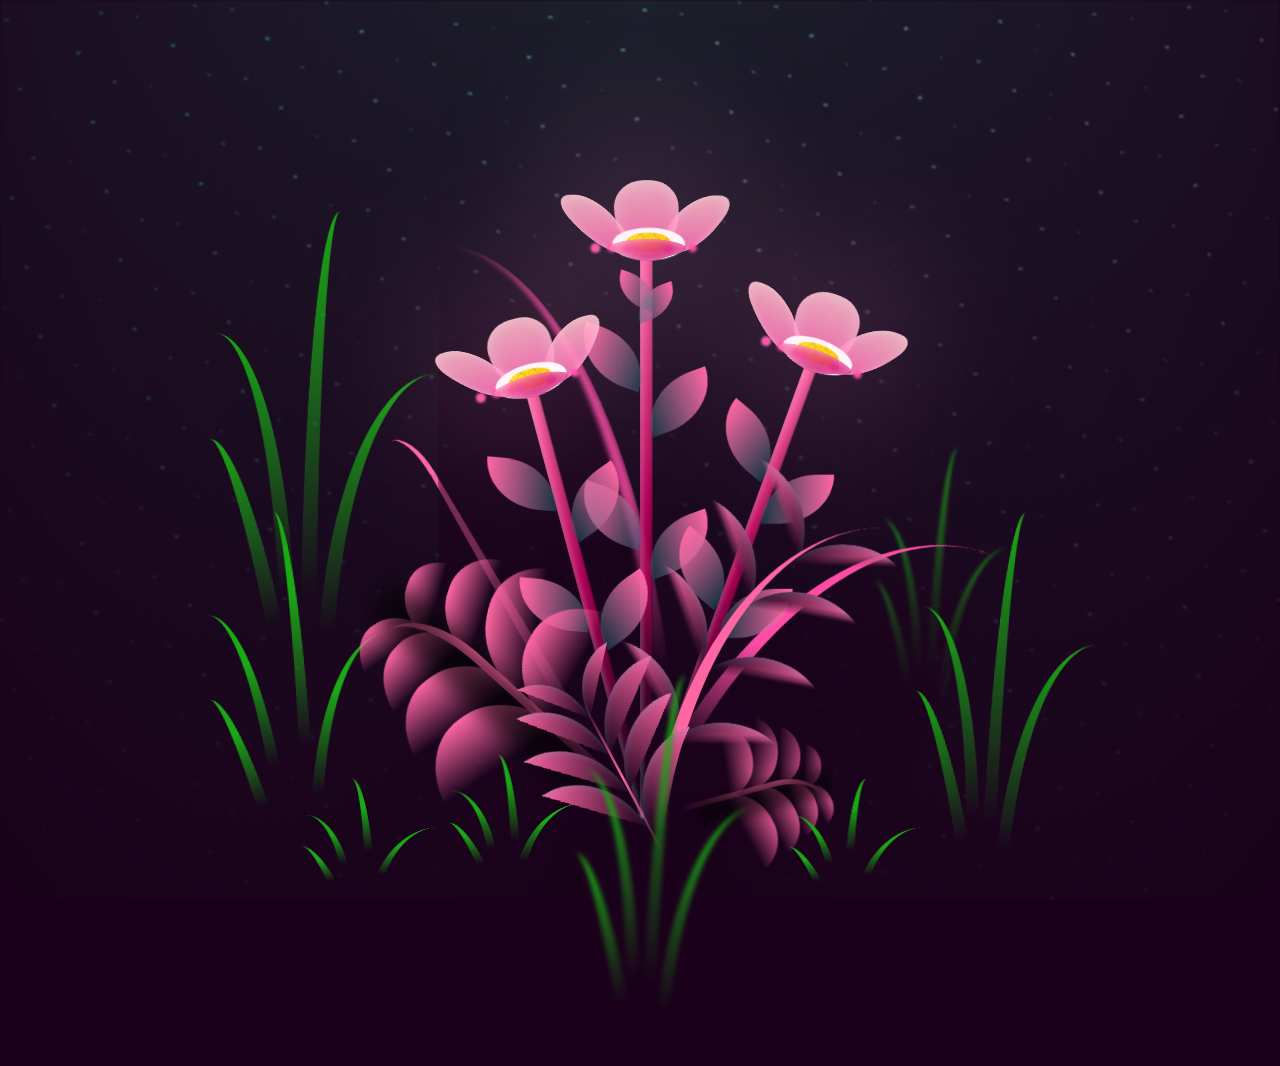
==== nextPage.html @ 5f05657f "Create nextPage.html" ====
<!DOCTYPE html>
<html lang="en">

  <head>
    <meta charset="UTF-8">
    <title>CSS Blossoming Flowers at Magical Night </title>
    <link rel="stylesheet" href="./style.css">

  </head>
    
  <body>

<body class="not-loaded">
  <div class="night"></div>
  <div class="flowers">
    <div class="flower flower--1">
      <div class="flower__leafs flower__leafs--1">
        <div class="flower__leaf flower__leaf--1"></div>
        <div class="flower__leaf flower__leaf--2"></div>
        <div class="flower__leaf flower__leaf--3"></div>
        <div class="flower__leaf flower__leaf--4"></div>
        <div class="flower__white-circle"></div>

        <div class="flower__light flower__light--1"></div>
        <div class="flower__light flower__light--2"></div>
        <div class="flower__light flower__light--3"></div>
        <div class="flower__light flower__light--4"></div>
        <div class="flower__light flower__light--5"></div>
        <div class="flower__light flower__light--6"></div>
        <div class="flower__light flower__light--7"></div>
        <div class="flower__light flower__light--8"></div>

      </div>
      <div class="flower__line">
        <div class="flower__line__leaf flower__line__leaf--1"></div>
        <div class="flower__line__leaf flower__line__leaf--2"></div>
        <div class="flower__line__leaf flower__line__leaf--3"></div>
        <div class="flower__line__leaf flower__line__leaf--4"></div>
        <div class="flower__line__leaf flower__line__leaf--5"></div>
        <div class="flower__line__leaf flower__line__leaf--6"></div>
      </div>
    </div>

    <div class="flower flower--2">
      <div class="flower__leafs flower__leafs--2">
        <div class="flower__leaf flower__leaf--1"></div>
        <div class="flower__leaf flower__leaf--2"></div>
        <div class="flower__leaf flower__leaf--3"></div>
        <div class="flower__leaf flower__leaf--4"></div>
        <div class="flower__white-circle"></div>

        <div class="flower__light flower__light--1"></div>
        <div class="flower__light flower__light--2"></div>
        <div class="flower__light flower__light--3"></div>
        <div class="flower__light flower__light--4"></div>
        <div class="flower__light flower__light--5"></div>
        <div class="flower__light flower__light--6"></div>
        <div class="flower__light flower__light--7"></div>
        <div class="flower__light flower__light--8"></div>

      </div>
      <div class="flower__line">
        <div class="flower__line__leaf flower__line__leaf--1"></div>
        <div class="flower__line__leaf flower__line__leaf--2"></div>
        <div class="flower__line__leaf flower__line__leaf--3"></div>
        <div class="flower__line__leaf flower__line__leaf--4"></div>
      </div>
    </div>

    <div class="flower flower--3">
      <div class="flower__leafs flower__leafs--3">
        <div class="flower__leaf flower__leaf--1"></div>
        <div class="flower__leaf flower__leaf--2"></div>
        <div class="flower__leaf flower__leaf--3"></div>
        <div class="flower__leaf flower__leaf--4"></div>
        <div class="flower__white-circle"></div>

        <div class="flower__light flower__light--1"></div>
        <div class="flower__light flower__light--2"></div>
        <div class="flower__light flower__light--3"></div>
        <div class="flower__light flower__light--4"></div>
        <div class="flower__light flower__light--5"></div>
        <div class="flower__light flower__light--6"></div>
        <div class="flower__light flower__light--7"></div>
        <div class="flower__light flower__light--8"></div>

      </div>
      <div class="flower__line">
        <div class="flower__line__leaf flower__line__leaf--1"></div>
        <div class="flower__line__leaf flower__line__leaf--2"></div>
        <div class="flower__line__leaf flower__line__leaf--3"></div>
        <div class="flower__line__leaf flower__line__leaf--4"></div>
      </div>
    </div>

    <div class="grow-ans" style="--d:1.2s">
      <div class="flower__g-long">
        <div class="flower__g-long__top"></div>
        <div class="flower__g-long__bottom"></div>
      </div>
    </div>

    <div class="growing-grass">
      <div class="flower__grass flower__grass--1">
        <div class="flower__grass--top"></div>
        <div class="flower__grass--bottom"></div>
        <div class="flower__grass__leaf flower__grass__leaf--1"></div>
        <div class="flower__grass__leaf flower__grass__leaf--2"></div>
        <div class="flower__grass__leaf flower__grass__leaf--3"></div>
        <div class="flower__grass__leaf flower__grass__leaf--4"></div>
        <div class="flower__grass__leaf flower__grass__leaf--5"></div>
        <div class="flower__grass__leaf flower__grass__leaf--6"></div>
        <div class="flower__grass__leaf flower__grass__leaf--7"></div>
        <div class="flower__grass__leaf flower__grass__leaf--8"></div>
        <div class="flower__grass__overlay"></div>
      </div>
    </div>

    <div class="growing-grass">
      <div class="flower__grass flower__grass--2">
        <div class="flower__grass--top"></div>
        <div class="flower__grass--bottom"></div>
        <div class="flower__grass__leaf flower__grass__leaf--1"></div>
        <div class="flower__grass__leaf flower__grass__leaf--2"></div>
        <div class="flower__grass__leaf flower__grass__leaf--3"></div>
        <div class="flower__grass__leaf flower__grass__leaf--4"></div>
        <div class="flower__grass__leaf flower__grass__leaf--5"></div>
        <div class="flower__grass__leaf flower__grass__leaf--6"></div>
        <div class="flower__grass__leaf flower__grass__leaf--7"></div>
        <div class="flower__grass__leaf flower__grass__leaf--8"></div>
        <div class="flower__grass__overlay"></div>
      </div>
    </div>

    <div class="grow-ans" style="--d:2.4s">
      <div class="flower__g-right flower__g-right--1">
        <div class="leaf"></div>
      </div>
    </div>

    <div class="grow-ans" style="--d:2.8s">
      <div class="flower__g-right flower__g-right--2">
        <div class="leaf"></div>
      </div>
    </div>

    <div class="grow-ans" style="--d:2.8s">
      <div class="flower__g-front">
        <div class="flower__g-front__leaf-wrapper flower__g-front__leaf-wrapper--1">
          <div class="flower__g-front__leaf"></div>
        </div>
        <div class="flower__g-front__leaf-wrapper flower__g-front__leaf-wrapper--2">
          <div class="flower__g-front__leaf"></div>
        </div>
        <div class="flower__g-front__leaf-wrapper flower__g-front__leaf-wrapper--3">
          <div class="flower__g-front__leaf"></div>
        </div>
        <div class="flower__g-front__leaf-wrapper flower__g-front__leaf-wrapper--4">
          <div class="flower__g-front__leaf"></div>
        </div>
        <div class="flower__g-front__leaf-wrapper flower__g-front__leaf-wrapper--5">
          <div class="flower__g-front__leaf"></div>
        </div>
        <div class="flower__g-front__leaf-wrapper flower__g-front__leaf-wrapper--6">
          <div class="flower__g-front__leaf"></div>
        </div>
        <div class="flower__g-front__leaf-wrapper flower__g-front__leaf-wrapper--7">
          <div class="flower__g-front__leaf"></div>
        </div>
        <div class="flower__g-front__leaf-wrapper flower__g-front__leaf-wrapper--8">
          <div class="flower__g-front__leaf"></div>
        </div>
        <div class="flower__g-front__line"></div>
      </div>
    </div>

    <div class="grow-ans" style="--d:3.2s">
      <div class="flower__g-fr">
        <div class="leaf"></div>
        <div class="flower__g-fr__leaf flower__g-fr__leaf--1"></div>
        <div class="flower__g-fr__leaf flower__g-fr__leaf--2"></div>
        <div class="flower__g-fr__leaf flower__g-fr__leaf--3"></div>
        <div class="flower__g-fr__leaf flower__g-fr__leaf--4"></div>
        <div class="flower__g-fr__leaf flower__g-fr__leaf--5"></div>
        <div class="flower__g-fr__leaf flower__g-fr__leaf--6"></div>
        <div class="flower__g-fr__leaf flower__g-fr__leaf--7"></div>
        <div class="flower__g-fr__leaf flower__g-fr__leaf--8"></div>
      </div>
    </div>

    <div class="long-g long-g--0">
      <div class="grow-ans" style="--d:3s">
        <div class="leaf leaf--0"></div>
      </div>
      <div class="grow-ans" style="--d:2.2s">
        <div class="leaf leaf--1"></div>
      </div>
      <div class="grow-ans" style="--d:3.4s">
        <div class="leaf leaf--2"></div>
      </div>
      <div class="grow-ans" style="--d:3.6s">
        <div class="leaf leaf--3"></div>
      </div>
    </div>

    <div class="long-g long-g--1">
      <div class="grow-ans" style="--d:3.6s">
        <div class="leaf leaf--0"></div>
      </div>
      <div class="grow-ans" style="--d:3.8s">
        <div class="leaf leaf--1"></div>
      </div>
      <div class="grow-ans" style="--d:4s">
        <div class="leaf leaf--2"></div>
      </div>
      <div class="grow-ans" style="--d:4.2s">
        <div class="leaf leaf--3"></div>
      </div>
    </div>

    <div class="long-g long-g--2">
      <div class="grow-ans" style="--d:4s">
        <div class="leaf leaf--0"></div>
      </div>
      <div class="grow-ans" style="--d:4.2s">
        <div class="leaf leaf--1"></div>
      </div>
      <div class="grow-ans" style="--d:4.4s">
        <div class="leaf leaf--2"></div>
      </div>
      <div class="grow-ans" style="--d:4.6s">
        <div class="leaf leaf--3"></div>
      </div>
    </div>

    <div class="long-g long-g--3">
      <div class="grow-ans" style="--d:4s">
        <div class="leaf leaf--0"></div>
      </div>
      <div class="grow-ans" style="--d:4.2s">
        <div class="leaf leaf--1"></div>
      </div>
      <div class="grow-ans" style="--d:3s">
        <div class="leaf leaf--2"></div>
      </div>
      <div class="grow-ans" style="--d:3.6s">
        <div class="leaf leaf--3"></div>
      </div>
    </div>

    <div class="long-g long-g--4">
      <div class="grow-ans" style="--d:4s">
        <div class="leaf leaf--0"></div>
      </div>
      <div class="grow-ans" style="--d:4.2s">
        <div class="leaf leaf--1"></div>
      </div>
      <div class="grow-ans" style="--d:3s">
        <div class="leaf leaf--2"></div>
      </div>
      <div class="grow-ans" style="--d:3.6s">
        <div class="leaf leaf--3"></div>
      </div>
    </div>

    <div class="long-g long-g--5">
      <div class="grow-ans" style="--d:4s">
        <div class="leaf leaf--0"></div>
      </div>
      <div class="grow-ans" style="--d:4.2s">
        <div class="leaf leaf--1"></div>
      </div>
      <div class="grow-ans" style="--d:3s">
        <div class="leaf leaf--2"></div>
      </div>
      <div class="grow-ans" style="--d:3.6s">
        <div class="leaf leaf--3"></div>
      </div>
    </div>

    <div class="long-g long-g--6">
      <div class="grow-ans" style="--d:4.2s">
        <div class="leaf leaf--0"></div>
      </div>
      <div class="grow-ans" style="--d:4.4s">
        <div class="leaf leaf--1"></div>
      </div>
      <div class="grow-ans" style="--d:4.6s">
        <div class="leaf leaf--2"></div>
      </div>
      <div class="grow-ans" style="--d:4.8s">
        <div class="leaf leaf--3"></div>
      </div>
    </div>

    <div class="long-g long-g--7">
      <div class="grow-ans" style="--d:3s">
        <div class="leaf leaf--0"></div>
      </div>
      <div class="grow-ans" style="--d:3.2s">
        <div class="leaf leaf--1"></div>
      </div>
      <div class="grow-ans" style="--d:3.5s">
        <div class="leaf leaf--2"></div>
      </div>
      <div class="grow-ans" style="--d:3.6s">
        <div class="leaf leaf--3"></div>
      </div>
    </div>
  </div>
</body>
    <script  src="./script.js"></script>

  </body>
  
</html>
---- style.css ----
*,
*::after,
*::before {
  padding: 0;
  margin: 0;
  box-sizing: border-box;
}

:root {
  --dark-color: #1a001a;
}

body {
  display: flex;
  align-items: flex-end;
  justify-content: center;
  min-height: 100vh;
  background-color: var(--dark-color);
  overflow: hidden;
  perspective: 1000px;
}

.night {
  position: fixed;
  left: 50%;
  top: 0;
  transform: translateX(-50%);
  width: 100%;
  height: 100%;
  filter: blur(0.1vmin);
  background-image: radial-gradient(ellipse at top, transparent 0%, var(--dark-color)), radial-gradient(ellipse at bottom, var(--dark-color), rgba(145, 233, 255, 0.2)), repeating-linear-gradient(220deg, black 0px, black 19px, transparent 19px, transparent 22px), repeating-linear-gradient(189deg, black 0px, black 19px, transparent 19px, transparent 22px), repeating-linear-gradient(148deg, black 0px, black 19px, transparent 19px, transparent 22px), linear-gradient(90deg, #00fffa, #f0f0f0);
}

.flowers {
  position: relative;
  transform: scale(0.9);
}

.flower {
  position: absolute;
  bottom: 10vmin;
  transform-origin: bottom center;
  z-index: 10;
  --fl-speed: 0.8s;
}
.flower--1 {
  animation: moving-flower-1 4s linear infinite;
}
.flower--1 .flower__line {
  height: 70vmin;
  animation-delay: 0.3s;
}
.flower--1 .flower__line__leaf--1 {
  animation: blooming-leaf-right var(--fl-speed) 1.6s backwards;
}
.flower--1 .flower__line__leaf--2 {
  animation: blooming-leaf-right var(--fl-speed) 1.4s backwards;
}
.flower--1 .flower__line__leaf--3 {
  animation: blooming-leaf-left var(--fl-speed) 1.2s backwards;
}
.flower--1 .flower__line__leaf--4 {
  animation: blooming-leaf-left var(--fl-speed) 1s backwards;
}
.flower--1 .flower__line__leaf--5 {
  animation: blooming-leaf-right var(--fl-speed) 1.8s backwards;
}
.flower--1 .flower__line__leaf--6 {
  animation: blooming-leaf-left var(--fl-speed) 2s backwards;
}
.flower--2 {
  left: 50%;
  transform: rotate(20deg);
  animation: moving-flower-2 4s linear infinite;
}
.flower--2 .flower__line {
  height: 60vmin;
  animation-delay: 0.6s;
}
.flower--2 .flower__line__leaf--1 {
  animation: blooming-leaf-right var(--fl-speed) 1.9s backwards;
}
.flower--2 .flower__line__leaf--2 {
  animation: blooming-leaf-right var(--fl-speed) 1.7s backwards;
}
.flower--2 .flower__line__leaf--3 {
  animation: blooming-leaf-left var(--fl-speed) 1.5s backwards;
}
.flower--2 .flower__line__leaf--4 {
  animation: blooming-leaf-left var(--fl-speed) 1.3s backwards;
}
.flower--3 {
  left: 50%;
  transform: rotate(-15deg);
  animation: moving-flower-3 4s linear infinite;
}
.flower--3 .flower__line {
  animation-delay: 0.9s;
}
.flower--3 .flower__line__leaf--1 {
  animation: blooming-leaf-right var(--fl-speed) 2.5s backwards;
}
.flower--3 .flower__line__leaf--2 {
  animation: blooming-leaf-right var(--fl-speed) 2.3s backwards;
}
.flower--3 .flower__line__leaf--3 {
  animation: blooming-leaf-left var(--fl-speed) 2.1s backwards;
}
.flower--3 .flower__line__leaf--4 {
  animation: blooming-leaf-left var(--fl-speed) 1.9s backwards;
}
.flower__leafs {
  position: relative;
  animation: blooming-flower 2s backwards;
}
.flower__leafs--1 {
  animation-delay: 1.1s;
}
.flower__leafs--2 {
  animation-delay: 1.4s;
}
.flower__leafs--3 {
  animation-delay: 1.7s;
}
.flower__leafs::after {
  content: "";
  position: absolute;
  left: 0;
  top: 0;
  transform: translate(-50%, -100%);
  width: 8vmin;
  height: 8vmin;
   background-color: #ff99cc;
  filter: blur(10vmin);
}
.flower__leaf {
  position: absolute;
  bottom: 0;
  left: 50%;
  width: 8vmin;
  height: 11vmin;
  border-radius: 51% 49% 47% 53%/44% 45% 55% 69%;
  background-color: #ffb6c1;
  background-image: linear-gradient(to top, #ff69b4, #ffc0cb);
  transform-origin: bottom center;
  opacity: 0.9;
  box-shadow: inset 0 0 2vmin rgba(255, 255, 255, 0.5);
}
.flower__leaf--1 {
  transform: translate(-10%, 1%) rotateY(40deg) rotateX(-50deg);
}
.flower__leaf--2 {
  transform: translate(-50%, -4%) rotateX(40deg);
}
.flower__leaf--3 {
  transform: translate(-90%, 0%) rotateY(45deg) rotateX(50deg);
}
.flower__leaf--4 {
  width: 8vmin;
  height: 8vmin;
  transform-origin: bottom left;
  border-radius: 4vmin 10vmin 4vmin 4vmin;
  transform: translate(0%, 18%) rotateX(70deg) rotate(-43deg);
  background-image: linear-gradient(to top, #cc0066, #ff66a3);
  z-index: 1;
  opacity: 0.8;
}
.flower__white-circle {
  position: absolute;
  left: -3.5vmin;
  top: -3vmin;
  width: 9vmin;
  height: 4vmin;
  border-radius: 50%;
  background-color: #fff;
}
.flower__white-circle::after {
  content: "";
  position: absolute;
  left: 50%;
  top: 45%;
  transform: translate(-50%, -50%);
  width: 60%;
  height: 60%;
  border-radius: inherit;
  background-image: repeating-linear-gradient(135deg, rgba(0, 0, 0, 0.03) 0px, rgba(0, 0, 0, 0.03) 1px, transparent 1px, transparent 12px), repeating-linear-gradient(45deg, rgba(0, 0, 0, 0.03) 0px, rgba(0, 0, 0, 0.03) 1px, transparent 1px, transparent 12px), repeating-linear-gradient(67.5deg, rgba(0, 0, 0, 0.03) 0px, rgba(0, 0, 0, 0.03) 1px, transparent 1px, transparent 12px), repeating-linear-gradient(135deg, rgba(0, 0, 0, 0.03) 0px, rgba(0, 0, 0, 0.03) 1px, transparent 1px, transparent 12px), repeating-linear-gradient(45deg, rgba(0, 0, 0, 0.03) 0px, rgba(0, 0, 0, 0.03) 1px, transparent 1px, transparent 12px), repeating-linear-gradient(112.5deg, rgba(0, 0, 0, 0.03) 0px, rgba(0, 0, 0, 0.03) 1px, transparent 1px, transparent 12px), repeating-linear-gradient(112.5deg, rgba(0, 0, 0, 0.03) 0px, rgba(0, 0, 0, 0.03) 1px, transparent 1px, transparent 12px), repeating-linear-gradient(45deg, rgba(0, 0, 0, 0.03) 0px, rgba(0, 0, 0, 0.03) 1px, transparent 1px, transparent 12px), repeating-linear-gradient(22.5deg, rgba(0, 0, 0, 0.03) 0px, rgba(0, 0, 0, 0.03) 1px, transparent 1px, transparent 12px), repeating-linear-gradient(45deg, rgba(0, 0, 0, 0.03) 0px, rgba(0, 0, 0, 0.03) 1px, transparent 1px, transparent 12px), repeating-linear-gradient(22.5deg, rgba(0, 0, 0, 0.03) 0px, rgba(0, 0, 0, 0.03) 1px, transparent 1px, transparent 12px), repeating-linear-gradient(135deg, rgba(0, 0, 0, 0.03) 0px, rgba(0, 0, 0, 0.03) 1px, transparent 1px, transparent 12px), repeating-linear-gradient(157.5deg, rgba(0, 0, 0, 0.03) 0px, rgba(0, 0, 0, 0.03) 1px, transparent 1px, transparent 12px), repeating-linear-gradient(67.5deg, rgba(0, 0, 0, 0.03) 0px, rgba(0, 0, 0, 0.03) 1px, transparent 1px, transparent 12px), repeating-linear-gradient(67.5deg, rgba(0, 0, 0, 0.03) 0px, rgba(0, 0, 0, 0.03) 1px, transparent 1px, transparent 12px), linear-gradient(90deg, #ffeb12, #ffce00);
}
.flower__line {
  height: 55vmin;
  width: 1.5vmin;
  background-image: linear-gradient(to left, rgba(0, 0, 0, 0.2), transparent, rgba(255, 255, 255, 0.2)), linear-gradient(to top, transparent 10%, #b30059, #ff66a3);
  box-shadow: inset 0 0 2px rgba(0, 0, 0, 0.5);
  animation: grow-flower-tree 4s backwards;
}
.flower__line__leaf {
  --w: 7vmin;
  --h: calc(var(--w) + 2vmin);
  position: absolute;
  top: 20%;
  left: 90%;
  width: var(--w);
  height: var(--h);
  border-top-right-radius: var(--h);
  border-bottom-left-radius: var(--h);
  background-image: linear-gradient(to top, rgba(20, 117, 122, 0.4), #ff66a3);
}
.flower__line__leaf--1 {
  transform: rotate(70deg) rotateY(30deg);
}
.flower__line__leaf--2 {
  top: 45%;
  transform: rotate(70deg) rotateY(30deg);
}
.flower__line__leaf--3, .flower__line__leaf--4, .flower__line__leaf--6 {
  border-top-right-radius: 0;
  border-bottom-left-radius: 0;
  border-top-left-radius: var(--h);
  border-bottom-right-radius: var(--h);
  left: -460%;
  top: 12%;
  transform: rotate(-70deg) rotateY(30deg);
}
.flower__line__leaf--4 {
  top: 40%;
}
.flower__line__leaf--5 {
  top: 0;
  transform-origin: left;
  transform: rotate(70deg) rotateY(30deg) scale(0.6);
}
.flower__line__leaf--6 {
  top: -2%;
  left: -450%;
  transform-origin: right;
  transform: rotate(-70deg) rotateY(30deg) scale(0.6);
}
.flower__light {
  position: absolute;
  bottom: 0vmin;
  width: 1vmin;
  height: 1vmin;
  background-color:  #ff85c1;
  border-radius: 50%;
  filter: blur(0.2vmin);
  animation: light-ans 4s linear infinite backwards;
}
.flower__light:nth-child(odd) {
  background-color:  #ff4da6;
}
.flower__light--1 {
  left: -2vmin;
  animation-delay: 1s;
}
.flower__light--2 {
  left: 3vmin;
  animation-delay: 0.5s;
}
.flower__light--3 {
  left: -6vmin;
  animation-delay: 0.3s;
}
.flower__light--4 {
  left: 6vmin;
  animation-delay: 0.9s;
}
.flower__light--5 {
  left: -1vmin;
  animation-delay: 1.5s;
}
.flower__light--6 {
  left: -4vmin;
  animation-delay: 3s;
}
.flower__light--7 {
  left: 3vmin;
  animation-delay: 2s;
}
.flower__light--8 {
  left: -6vmin;
  animation-delay: 3.5s;
}
.flower__grass {
  --c: #ff66a3;
  --line-w: 1.5vmin;
  position: absolute;
  bottom: 12vmin;
  left: -7vmin;
  display: flex;
  flex-direction: column;
  align-items: flex-end;
  z-index: 20;
  transform-origin: bottom center;
  transform: rotate(-48deg) rotateY(40deg);
}
.flower__grass--1 {
  animation: moving-grass 2s linear infinite;
}
.flower__grass--2 {
  left: 2vmin;
  bottom: 10vmin;
  transform: scale(0.5) rotate(75deg) rotateX(10deg) rotateY(-200deg);
  opacity: 0.8;
  z-index: 0;
  animation: moving-grass--2 1.5s linear infinite;
}
.flower__grass--top {
  width: 7vmin;
  height: 10vmin;
  border-top-right-radius: 100%;
  border-right: var(--line-w) solid var(--c);
  transform-origin: bottom center;
  transform: rotate(-2deg);
}
.flower__grass--bottom {
  margin-top: -2px;
  width: var(--line-w);
  height: 25vmin;
  background-image: linear-gradient(to top, transparent, var(--c));
}
.flower__grass__leaf {
  --size: 10vmin;
  position: absolute;
  width: calc(var(--size) * 2.1);
  height: var(--size);
  border-top-left-radius: var(--size);
  border-top-right-radius: var(--size);
  background-image: linear-gradient(to top, transparent, transparent 30%, var(--c));
  z-index: 100;
}
.flower__grass__leaf--1 {
  top: -6%;
  left: 30%;
  --size: 6vmin;
  transform: rotate(-20deg);
  animation: growing-grass-ans--1 2s 2.6s backwards;
}
@keyframes growing-grass-ans--1 {
  0% {
    transform-origin: bottom left;
    transform: rotate(-20deg) scale(0);
  }
}
.flower__grass__leaf--2 {
  top: -5%;
  left: -110%;
  --size: 6vmin;
  transform: rotate(10deg);
  animation: growing-grass-ans--2 2s 2.4s linear backwards;
}
@keyframes growing-grass-ans--2 {
  0% {
    transform-origin: bottom right;
    transform: rotate(10deg) scale(0);
  }
}
.flower__grass__leaf--3 {
  top: 5%;
  left: 60%;
  --size: 8vmin;
  transform: rotate(-18deg) rotateX(-20deg);
  animation: growing-grass-ans--3 2s 2.2s linear backwards;
}
@keyframes growing-grass-ans--3 {
  0% {
    transform-origin: bottom left;
    transform: rotate(-18deg) rotateX(-20deg) scale(0);
  }
}
.flower__grass__leaf--4 {
  top: 6%;
  left: -135%;
  --size: 8vmin;
  transform: rotate(2deg);
  animation: growing-grass-ans--4 2s 2s linear backwards;
}
@keyframes growing-grass-ans--4 {
  0% {
    transform-origin: bottom right;
    transform: rotate(2deg) scale(0);
  }
}
.flower__grass__leaf--5 {
  top: 20%;
  left: 60%;
  --size: 10vmin;
  transform: rotate(-24deg) rotateX(-20deg);
  animation: growing-grass-ans--5 2s 1.8s linear backwards;
}
@keyframes growing-grass-ans--5 {
  0% {
    transform-origin: bottom left;
    transform: rotate(-24deg) rotateX(-20deg) scale(0);
  }
}
.flower__grass__leaf--6 {
  top: 22%;
  left: -180%;
  --size: 10vmin;
  transform: rotate(10deg);
  animation: growing-grass-ans--6 2s 1.6s linear backwards;
}
@keyframes growing-grass-ans--6 {
  0% {
    transform-origin: bottom right;
    transform: rotate(10deg) scale(0);
  }
}
.flower__grass__leaf--7 {
  top: 39%;
  left: 70%;
  --size: 10vmin;
  transform: rotate(-10deg);
  animation: growing-grass-ans--7 2s 1.4s linear backwards;
}
@keyframes growing-grass-ans--7 {
  0% {
    transform-origin: bottom left;
    transform: rotate(-10deg) scale(0);
  }
}
.flower__grass__leaf--8 {
  top: 40%;
  left: -215%;
  --size: 11vmin;
  transform: rotate(10deg);
  animation: growing-grass-ans--8 2s 1.2s linear backwards;
}
@keyframes growing-grass-ans--8 {
  0% {
    transform-origin: bottom right;
    transform: rotate(10deg) scale(0);
  }
}
.flower__grass__overlay {
  position: absolute;
  top: -10%;
  right: 0%;
  width: 100%;
  height: 100%;
  background-color: rgba(0, 0, 0, 0.6);
  filter: blur(1.5vmin);
  z-index: 100;
}
.flower__g-long {
  --w: 2vmin;
  --h: 6vmin;
  --c: #ff66a3;
  position: absolute;
  bottom: 10vmin;
  left: -3vmin;
  transform-origin: bottom center;
  transform: rotate(-30deg) rotateY(-20deg);
  display: flex;
  flex-direction: column;
  align-items: flex-end;
  animation: flower-g-long-ans 3s linear infinite;
}
@keyframes flower-g-long-ans {
  0%, 100% {
    transform: rotate(-30deg) rotateY(-20deg);
  }
  50% {
    transform: rotate(-32deg) rotateY(-20deg);
  }
}
.flower__g-long__top {
  top: calc(var(--h) * -1);
  width: calc(var(--w) + 1vmin);
  height: var(--h);
  border-top-right-radius: 100%;
  border-right: 0.7vmin solid var(--c);
  transform: translate(-0.7vmin, 1vmin);
}
.flower__g-long__bottom {
  width: var(--w);
  height: 50vmin;
  transform-origin: bottom center;
  background-image: linear-gradient(to top, transparent 30%, var(--c));
  box-shadow: inset 0 0 2px rgba(0, 0, 0, 0.5);
  clip-path: polygon(35% 0, 65% 1%, 100% 100%, 0% 100%);
}
.flower__g-right {
  position: absolute;
  bottom: 6vmin;
  left: -2vmin;
  transform-origin: bottom left;
  transform: rotate(20deg);
}
.flower__g-right .leaf {
  width: 30vmin;
  height: 50vmin;
  border-top-left-radius: 100%;
  border-left: 2vmin solid #ff4da6;
  background-image: linear-gradient(to bottom, transparent, var(--dark-color) 60%);
  -webkit-mask-image: linear-gradient(to top, transparent 30%, #ff66a3 60%);
}
.flower__g-right--1 {
  animation: flower-g-right-ans 2.5s linear infinite;
}
.flower__g-right--2 {
  left: 5vmin;
  transform: rotateY(-180deg);
  animation: flower-g-right-ans--2 3s linear infinite;
}
.flower__g-right--2 .leaf {
  height: 75vmin;
  filter: blur(0.3vmin);
  opacity: 0.8;
}
@keyframes flower-g-right-ans {
  0%, 100% {
    transform: rotate(20deg);
  }
  50% {
    transform: rotate(24deg) rotateX(-20deg);
  }
}
@keyframes flower-g-right-ans--2 {
  0%, 100% {
    transform: rotateY(-180deg) rotate(0deg) rotateX(-20deg);
  }
  50% {
    transform: rotateY(-180deg) rotate(6deg) rotateX(-20deg);
  }
}
.flower__g-front {
  position: absolute;
  bottom: 6vmin;
  left: 2.5vmin;
  z-index: 100;
  transform-origin: bottom center;
  transform: rotate(-28deg) rotateY(30deg) scale(1.04);
  animation: flower__g-front-ans 2s linear infinite;
}
@keyframes flower__g-front-ans {
  0%, 100% {
    transform: rotate(-28deg) rotateY(30deg) scale(1.04);
  }
  50% {
    transform: rotate(-35deg) rotateY(40deg) scale(1.04);
  }
}
.flower__g-front__line {
  width: 0.3vmin;
  height: 20vmin;
  background-image: linear-gradient(to top, transparent, #ff66a3, transparent 100%);
  position: relative;
}
.flower__g-front__leaf-wrapper {
  position: absolute;
  top: 0;
  left: 0;
  transform-origin: bottom left;
  transform: rotate(10deg);
}
.flower__g-front__leaf-wrapper:nth-child(even) {
  left: 0vmin;
  transform: rotateY(-180deg) rotate(5deg);
  animation: flower__g-front__leaf-left-ans 1s ease-in backwards;
}
.flower__g-front__leaf-wrapper:nth-child(odd) {
  animation: flower__g-front__leaf-ans 1s ease-in backwards;
}
.flower__g-front__leaf-wrapper--1 {
  top: -8vmin;
  transform: scale(0.7);
  animation: flower__g-front__leaf-ans 1s 5.5s ease-in backwards !important;
}
.flower__g-front__leaf-wrapper--2 {
  top: -8vmin;
  transform: rotateY(-180deg) scale(0.7) !important;
  animation: flower__g-front__leaf-left-ans-2 1s 4.6s ease-in backwards !important;
}
.flower__g-front__leaf-wrapper--3 {
  top: -3vmin;
  animation: flower__g-front__leaf-ans 1s 4.6s ease-in backwards;
}
.flower__g-front__leaf-wrapper--4 {
  top: -3vmin;
  transform: rotateY(-180deg) scale(0.9) !important;
  animation: flower__g-front__leaf-left-ans-2 1s 4.6s ease-in backwards !important;
}
@keyframes flower__g-front__leaf-left-ans-2 {
  0% {
    transform: rotateY(-180deg) scale(0);
  }
}
.flower__g-front__leaf-wrapper--5, .flower__g-front__leaf-wrapper--6 {
  top: 2vmin;
}
.flower__g-front__leaf-wrapper--7, .flower__g-front__leaf-wrapper--8 {
  top: 6.5vmin;
}
.flower__g-front__leaf-wrapper--2 {
  animation-delay: 5.2s !important;
}
.flower__g-front__leaf-wrapper--3 {
  animation-delay: 4.9s !important;
}
.flower__g-front__leaf-wrapper--5 {
  animation-delay: 4.3s !important;
}
.flower__g-front__leaf-wrapper--6 {
  animation-delay: 4.1s !important;
}
.flower__g-front__leaf-wrapper--7 {
  animation-delay: 3.8s !important;
}
.flower__g-front__leaf-wrapper--8 {
  animation-delay: 3.5s !important;
}
@keyframes flower__g-front__leaf-ans {
  0% {
    transform: rotate(10deg) scale(0);
  }
}
@keyframes flower__g-front__leaf-left-ans {
  0% {
    transform: rotateY(-180deg) rotate(5deg) scale(0);
  }
}
.flower__g-front__leaf {
  width: 10vmin;
  height: 10vmin;
  border-radius: 100% 0% 0% 100%/100% 100% 0% 0%;
  box-shadow: inset 0 2px 1vmin rgba(44, 238, 252, 0.2);
  background-image: linear-gradient(to bottom left, transparent, var(--dark-color)), linear-gradient(to bottom right,#ff66a3 50%, transparent 50%, transparent);
  -webkit-mask-image: linear-gradient(to bottom right,#ff66a3 50%, transparent 50%, transparent);
  mask-image: linear-gradient(to bottom right, #ff66a3 50%, transparent 50%, transparent);
}
.flower__g-fr {
  position: absolute;
  bottom: -4vmin;
  left: vmin;
  transform-origin: bottom left;
  z-index: 10;
  animation: flower__g-fr-ans 2s linear infinite;
}
@keyframes flower__g-fr-ans {
  0%, 100% {
    transform: rotate(2deg);
  }
  50% {
    transform: rotate(4deg);
  }
}
.flower__g-fr .leaf {
  width: 30vmin;
  height: 50vmin;
  border-top-left-radius: 100%;
  border-left: 2vmin solid #ff66a3;
  -webkit-mask-image: linear-gradient(to top, transparent 25%, #ff66a3 50%);
  position: relative;
  z-index: 1;
}
.flower__g-fr__leaf {
  position: absolute;
  top: 0;
  left: 0;
  width: 10vmin;
  height: 10vmin;
  border-radius: 100% 0% 0% 100%/100% 100% 0% 0%;
  box-shadow: inset 0 2px 1vmin rgba(44, 238, 252, 0.2);
  background-image: linear-gradient(to bottom left, transparent, var(--dark-color) 98%), linear-gradient(to bottom right, #ff66a3 45%, transparent 50%, transparent);
  -webkit-mask-image: linear-gradient(135deg, #ff66a3 40%, transparent 50%, transparent);
}
.flower__g-fr__leaf--1 {
  left: 20vmin;
  transform: rotate(45deg);
  animation: flower__g-fr-leaft-ans-1 0.5s 5.2s linear backwards;
}
@keyframes flower__g-fr-leaft-ans-1 {
  0% {
    transform-origin: left;
    transform: rotate(45deg) scale(0);
  }
}
.flower__g-fr__leaf--2 {
  left: 12vmin;
  top: -7vmin;
  transform: rotate(25deg) rotateY(-180deg);
  animation: flower__g-fr-leaft-ans-6 0.5s 5s linear backwards;
}
.flower__g-fr__leaf--3 {
  left: 15vmin;
  top: 6vmin;
  transform: rotate(55deg);
  animation: flower__g-fr-leaft-ans-5 0.5s 4.8s linear backwards;
}
.flower__g-fr__leaf--4 {
  left: 6vmin;
  top: -2vmin;
  transform: rotate(25deg) rotateY(-180deg);
  animation: flower__g-fr-leaft-ans-6 0.5s 4.6s linear backwards;
}
.flower__g-fr__leaf--5 {
  left: 10vmin;
  top: 14vmin;
  transform: rotate(55deg);
  animation: flower__g-fr-leaft-ans-5 0.5s 4.4s linear backwards;
}
@keyframes flower__g-fr-leaft-ans-5 {
  0% {
    transform-origin: left;
    transform: rotate(55deg) scale(0);
  }
}
.flower__g-fr__leaf--6 {
  left: 0vmin;
  top: 6vmin;
  transform: rotate(25deg) rotateY(-180deg);
  animation: flower__g-fr-leaft-ans-6 0.5s 4.2s linear backwards;
}
@keyframes flower__g-fr-leaft-ans-6 {
  0% {
    transform-origin: right;
    transform: rotate(25deg) rotateY(-180deg) scale(0);
  }
}
.flower__g-fr__leaf--7 {
  left: 5vmin;
  top: 22vmin;
  transform: rotate(45deg);
  animation: flower__g-fr-leaft-ans-7 0.5s 4s linear backwards;
}
@keyframes flower__g-fr-leaft-ans-7 {
  0% {
    transform-origin: left;
    transform: rotate(45deg) scale(0);
  }
}
.flower__g-fr__leaf--8 {
  left: -4vmin;
  top: 15vmin;
  transform: rotate(15deg) rotateY(-180deg);
  animation: flower__g-fr-leaft-ans-8 0.5s 3.8s linear backwards;
}
@keyframes flower__g-fr-leaft-ans-8 {
  0% {
    transform-origin: right;
    transform: rotate(15deg) rotateY(-180deg) scale(0);
  }
}

.long-g {
  position: absolute;
  bottom: 25vmin;
  left: -42vmin;
  transform-origin: bottom left;
}
.long-g--1 {
  bottom: 0vmin;
  transform: scale(0.8) rotate(-5deg);
}
.long-g--1 .leaf {
  -webkit-mask-image: linear-gradient(to top, transparent 40%, #ff66a3 80%) !important;
}
.long-g--1 .leaf--1 {
  --w: 5vmin;
  --h: 60vmin;
  left: -2vmin;
  transform: rotate(3deg) rotateY(-180deg);
}
.long-g--2, .long-g--3 {
  bottom: -3vmin;
  left: -35vmin;
  transform-origin: center;
  transform: scale(0.6) rotateX(60deg);
}
.long-g--2 .leaf, .long-g--3 .leaf {
  -webkit-mask-image: linear-gradient(to top, transparent 50%, #ff66a3 80%) !important;
}
.long-g--2 .leaf--1, .long-g--3 .leaf--1 {
  left: -1vmin;
  transform: rotateY(-180deg);
}
.long-g--3 {
  left: -17vmin;
  bottom: 0vmin;
}
.long-g--3 .leaf {
  -webkit-mask-image: linear-gradient(to top, transparent 40%, #ff66a3 80%) !important;
}
.long-g--4 {
  left: 25vmin;
  bottom: -3vmin;
  transform-origin: center;
  transform: scale(0.6) rotateX(60deg);
}
.long-g--4 .leaf {
  -webkit-mask-image: linear-gradient(to top, transparent 50%, #ff66a3 80%) !important;
}
.long-g--5 {
  left: 42vmin;
  bottom: 0vmin;
  transform: scale(0.8) rotate(2deg);
}
.long-g--6 {
  left: 0vmin;
  bottom: -20vmin;
  z-index: 100;
  filter: blur(0.3vmin);
  transform: scale(0.8) rotate(2deg);
}
.long-g--7 {
  left: 35vmin;
  bottom: 20vmin;
  z-index: -1;
  filter: blur(0.3vmin);
  transform: scale(0.6) rotate(2deg);
  opacity: 0.7;
}
.long-g .leaf {
  --w: 15vmin;
  --h: 40vmin;
  --c: #1aaa15;
  position: absolute;
  bottom: 0;
  width: var(--w);
  height: var(--h);
  border-top-left-radius: 100%;
  border-left: 2vmin solid var(--c);
  -webkit-mask-image: linear-gradient(to top, transparent 20%, var(--dark-color));
  transform-origin: bottom center;
}
.long-g .leaf--0 {
  left: 2vmin;
  animation: leaf-ans-1 4s linear infinite;
}
.long-g .leaf--1 {
  --w: 5vmin;
  --h: 60vmin;
  animation: leaf-ans-1 4s linear infinite;
}
.long-g .leaf--2 {
  --w: 10vmin;
  --h: 40vmin;
  left: -0.5vmin;
  bottom: 5vmin;
  transform-origin: bottom left;
  transform: rotateY(-180deg);
  animation: leaf-ans-2 3s linear infinite;
}
.long-g .leaf--3 {
  --w: 5vmin;
  --h: 30vmin;
  left: -1vmin;
  bottom: 3.2vmin;
  transform-origin: bottom left;
  transform: rotate(-10deg) rotateY(-180deg);
  animation: leaf-ans-3 3s linear infinite;
}

@keyframes leaf-ans-1 {
  0%, 100% {
    transform: rotate(-5deg) scale(1);
  }
  50% {
    transform: rotate(5deg) scale(1.1);
  }
}
@keyframes leaf-ans-2 {
  0%, 100% {
    transform: rotateY(-180deg) rotate(5deg);
  }
  50% {
    transform: rotateY(-180deg) rotate(0deg) scale(1.1);
  }
}
@keyframes leaf-ans-3 {
  0%, 100% {
    transform: rotate(-10deg) rotateY(-180deg);
  }
  50% {
    transform: rotate(-20deg) rotateY(-180deg);
  }
}
.grow-ans {
  animation: grow-ans 2s var(--d) backwards;
}

@keyframes grow-ans {
  0% {
    transform: scale(0);
    opacity: 0;
  }
}
@keyframes light-ans {
  0% {
    opacity: 0;
    transform: translateY(0vmin);
  }
  25% {
    opacity: 1;
    transform: translateY(-5vmin) translateX(-2vmin);
  }
  50% {
    opacity: 1;
    transform: translateY(-15vmin) translateX(2vmin);
    filter: blur(0.2vmin);
  }
  75% {
    transform: translateY(-20vmin) translateX(-2vmin);
    filter: blur(0.2vmin);
  }
  100% {
    transform: translateY(-30vmin);
    opacity: 0;
    filter: blur(1vmin);
  }
}
@keyframes moving-flower-1 {
  0%, 100% {
    transform: rotate(2deg);
  }
  50% {
    transform: rotate(-2deg);
  }
}
@keyframes moving-flower-2 {
  0%, 100% {
    transform: rotate(18deg);
  }
  50% {
    transform: rotate(14deg);
  }
}
@keyframes moving-flower-3 {
  0%, 100% {
    transform: rotate(-18deg);
  }
  50% {
    transform: rotate(-20deg) rotateY(-10deg);
  }
}
@keyframes blooming-leaf-right {
  0% {
    transform-origin: left;
    transform: rotate(70deg) rotateY(30deg) scale(0);
  }
}
@keyframes blooming-leaf-left {
  0% {
    transform-origin: right;
    transform: rotate(-70deg) rotateY(30deg) scale(0);
  }
}
@keyframes grow-flower-tree {
  0% {
    height: 0;
    border-radius: 1vmin;
  }
}
@keyframes blooming-flower {
  0% {
    transform: scale(0);
  }
}
@keyframes moving-grass {
  0%, 100% {
    transform: rotate(-48deg) rotateY(40deg);
  }
  50% {
    transform: rotate(-50deg) rotateY(40deg);
  }
}
@keyframes moving-grass--2 {
  0%, 100% {
    transform: scale(0.5) rotate(75deg) rotateX(10deg) rotateY(-200deg);
  }
  50% {
    transform: scale(0.5) rotate(79deg) rotateX(10deg) rotateY(-200deg);
  }
}
.growing-grass {
  animation: growing-grass-ans 1s 2s backwards;
}

@keyframes growing-grass-ans {
  0% {
    transform: scale(0);
  }
}
.not-loaded * {
  animation-play-state: paused !important;
}
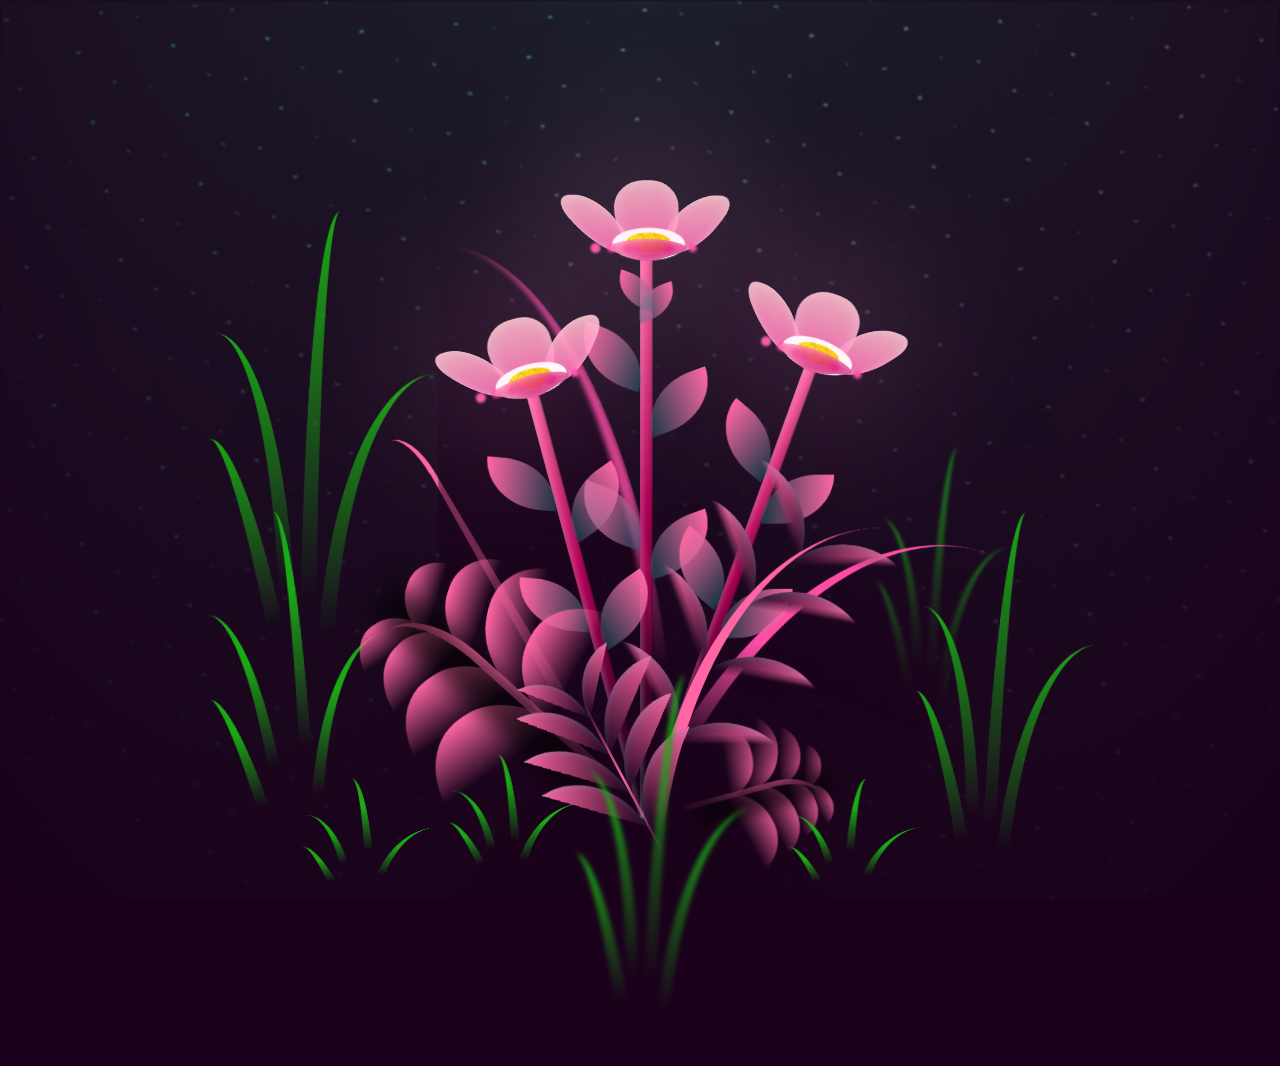
==== commit 800806c7: "Update nextPage.html" ====
--- a/nextPage.html
+++ b/nextPage.html
@@ -1,16 +1,17 @@
 <!DOCTYPE html>
 <html lang="en">
-
+    
   <head>
     <meta charset="UTF-8">
     <title>CSS Blossoming Flowers at Magical Night </title>
     <link rel="stylesheet" href="./style.css">
 
-  </head>
-    
-  <body>
+  </head>     
 
 <body class="not-loaded">
+  <audio id="bg-music" autoplay loop muted>
+  <source src="https://raw.githubusercontent.com/Brian0956/Hops/75c4ed47ff6fa68d2230a6409f5690913e405e9b/YTDown_YouTube_Daniel-Caesar-Superpowers-Official-Audio_Media_rScwLoES2bM_009_128k.mp3" type="audio/mpeg">
+</audio>
   <div class="night"></div>
   <div class="flowers">
     <div class="flower flower--1">
